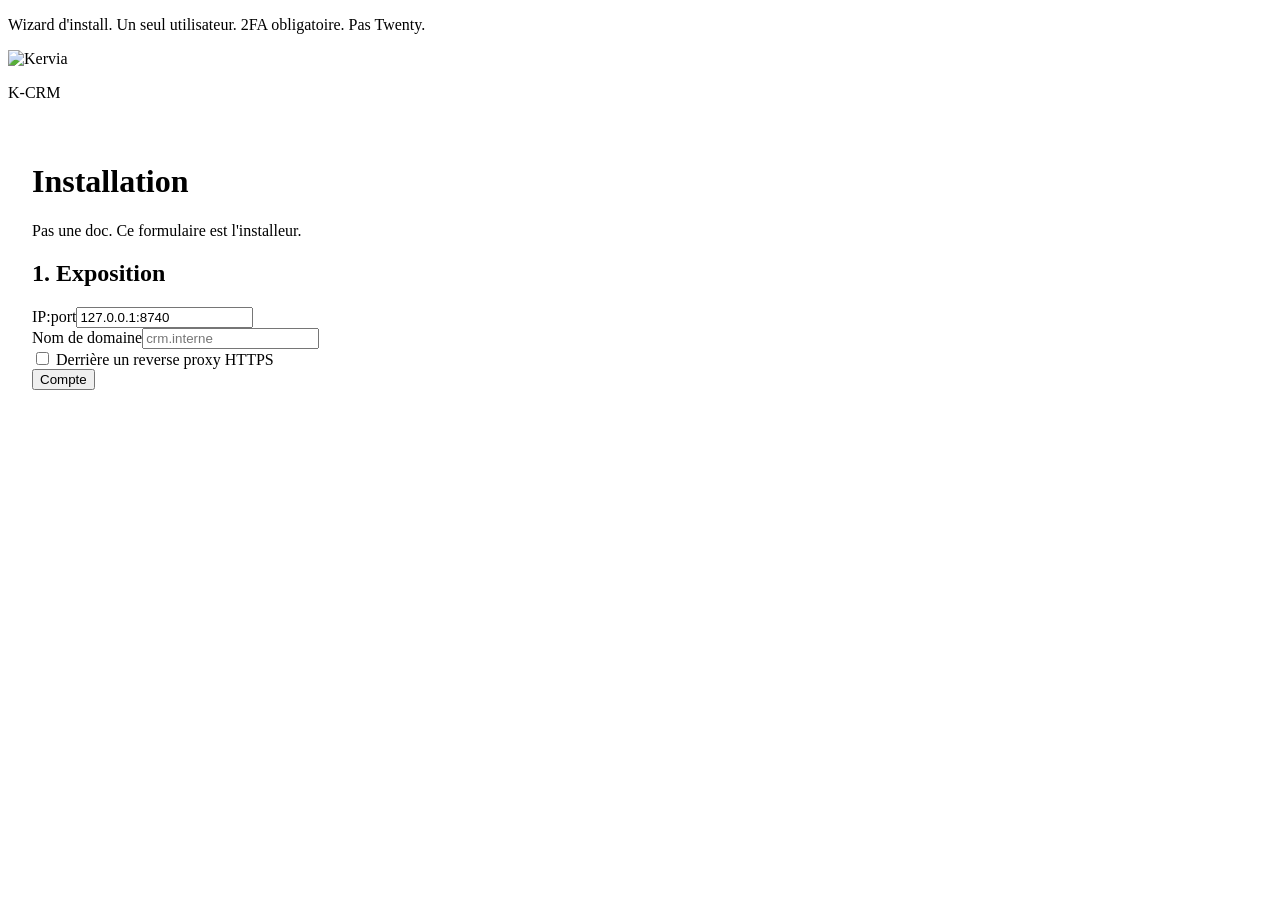
==== internal/webui/static/install.html @ 06470aad "feat: first-run wizard with 2FA and login Install is the wizard, not a README. One user, TOTP requir" ====
<!doctype html>
<html lang="fr" data-kervia-theme="carbon" data-kervia-size="l">
<head>
  <meta charset="utf-8">
  <meta name="viewport" content="width=device-width, initial-scale=1">
  <title>K-CRM · Installer</title>
  <link rel="stylesheet" href="/fonts.css">
  <link rel="stylesheet" href="/kervia.css">
  <link rel="stylesheet" href="/app.css">
</head>
<body>
  <p class="banner">Wizard d'install. Un seul utilisateur. 2FA obligatoire. Pas Twenty.</p>
  <header>
    <img src="/brand/kervia-logo-ia-color-on-dark.svg" width="162" height="48" alt="Kervia">
    <p class="product-name">K-CRM</p>
  </header>
  <main class="main" style="padding:24px;max-width:640px">
    <h1>Installation</h1>
    <p>Pas une doc. Ce formulaire est l'installeur.</p>
    <p class="form-error" id="err" aria-live="polite"></p>
    <form id="step1" class="dialog" style="position:static;max-width:none">
      <h2>1. Exposition</h2>
      <div class="field"><label for="listen">IP:port</label><input id="listen" required value="127.0.0.1:8740"></div>
      <div class="field"><label for="domain">Nom de domaine</label><input id="domain" placeholder="crm.interne"></div>
      <label><input type="checkbox" id="https"> Derrière un reverse proxy HTTPS</label>
      <div class="dialog-foot"><button class="btn primary" type="submit">Compte</button></div>
    </form>
    <form id="step2" class="dialog" style="position:static;max-width:none" hidden>
      <h2>2. Utilisateur unique</h2>
      <div class="field"><label for="user">Identifiant</label><input id="user" required autocomplete="username"></div>
      <div class="field"><label for="password">Mot de passe</label><input id="password" type="password" required minlength="10" autocomplete="new-password"></div>
      <div class="dialog-foot"><button class="btn primary" type="submit">Activer le 2FA</button></div>
    </form>
    <form id="step3" class="dialog" style="position:static;max-width:none" hidden>
      <h2>3. 2FA obligatoire</h2>
      <p>Ajoute ce secret dans ton authenticator, puis entre le code à 6 chiffres.</p>
      <p id="otpauth" style="word-break:break-all"></p>
      <p><code id="secret"></code></p>
      <div class="field"><label for="code">Code</label><input id="code" inputmode="numeric" pattern="[0-9]{6}" required></div>
      <div class="dialog-foot"><button class="btn primary" type="submit">Confirmer</button></div>
    </form>
    <section id="done" hidden>
      <h2>4. Jeton agent</h2>
      <p>Affiché une seule fois. Copie-le. Il n'est plus jamais réaffiché.</p>
      <p><code id="tokenOnce"></code></p>
      <p><a class="btn primary" href="/">Ouvrir K-CRM</a></p>
    </section>
  </main>
  <script>
    const err = (m) => { document.getElementById("err").textContent = m || ""; };
    const api = async (url, body) => {
      const r = await fetch(url, { method: "POST", headers: { "Content-Type": "application/json" }, body: JSON.stringify(body) });
      const data = await r.json().catch(() => ({}));
      if (!r.ok) throw new Error(data.error || r.status);
      return data;
    };
    document.getElementById("step1").addEventListener("submit", (e) => {
      e.preventDefault();
      document.getElementById("step1").hidden = true;
      document.getElementById("step2").hidden = false;
    });
    document.getElementById("step2").addEventListener("submit", async (e) => {
      e.preventDefault();
      err("");
      try {
        const data = await api("/install/start", {
          listen: document.getElementById("listen").value.trim(),
          domain: document.getElementById("domain").value.trim(),
          https: document.getElementById("https").checked,
          user: document.getElementById("user").value.trim(),
          password: document.getElementById("password").value
        });
        document.getElementById("otpauth").textContent = data.otpauth;
        document.getElementById("secret").textContent = data.secret;
        document.getElementById("step2").hidden = true;
        document.getElementById("step3").hidden = false;
      } catch (ex) { err(ex.message); }
    });
    document.getElementById("step3").addEventListener("submit", async (e) => {
      e.preventDefault();
      err("");
      try {
        const data = await api("/install/confirm", { code: document.getElementById("code").value.trim() });
        document.getElementById("step3").hidden = true;
        document.getElementById("done").hidden = false;
        document.getElementById("tokenOnce").textContent = data.token || "(déjà affiché)";
      } catch (ex) { err(ex.message); }
    });
  </script>
</body>
</html>
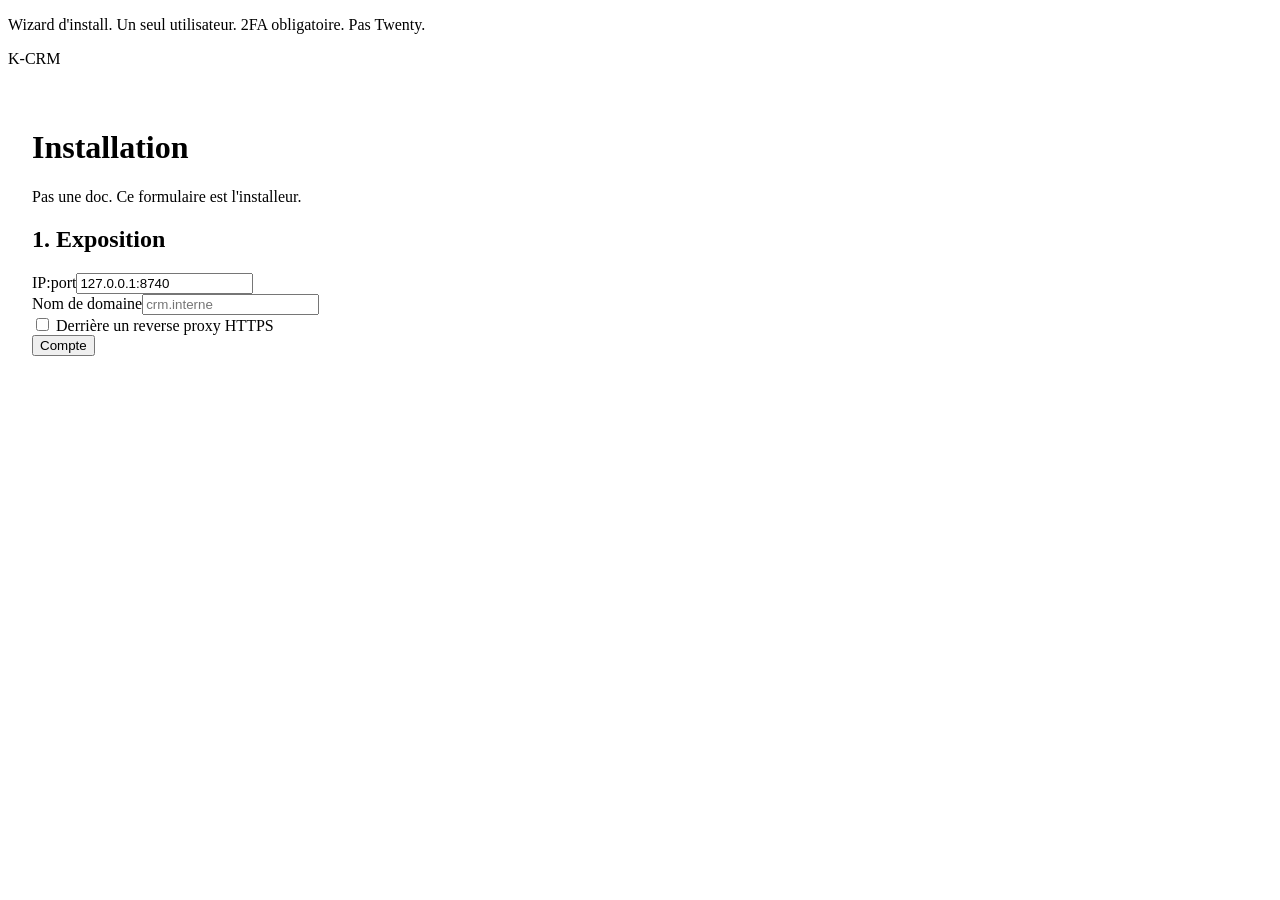
==== commit 0f766268: "feat: use pupitre copper skin as product UI Live UI follows the 8794 mockup: ink, copper, Space Grot" ====
--- a/internal/webui/static/install.html
+++ b/internal/webui/static/install.html
@@ -1,17 +1,14 @@
 <!doctype html>
-<html lang="fr" data-kervia-theme="carbon" data-kervia-size="l">
+<html lang="fr" data-theme="dark">
 <head>
   <meta charset="utf-8">
   <meta name="viewport" content="width=device-width, initial-scale=1">
   <title>K-CRM · Installer</title>
-  <link rel="stylesheet" href="/fonts.css">
-  <link rel="stylesheet" href="/kervia.css">
-  <link rel="stylesheet" href="/app.css">
+  <link rel="stylesheet" href="/pupitre.css">
 </head>
 <body>
   <p class="banner">Wizard d'install. Un seul utilisateur. 2FA obligatoire. Pas Twenty.</p>
   <header>
-    <img src="/brand/kervia-logo-ia-color-on-dark.svg" width="162" height="48" alt="Kervia">
     <p class="product-name">K-CRM</p>
   </header>
   <main class="main" style="padding:24px;max-width:640px">
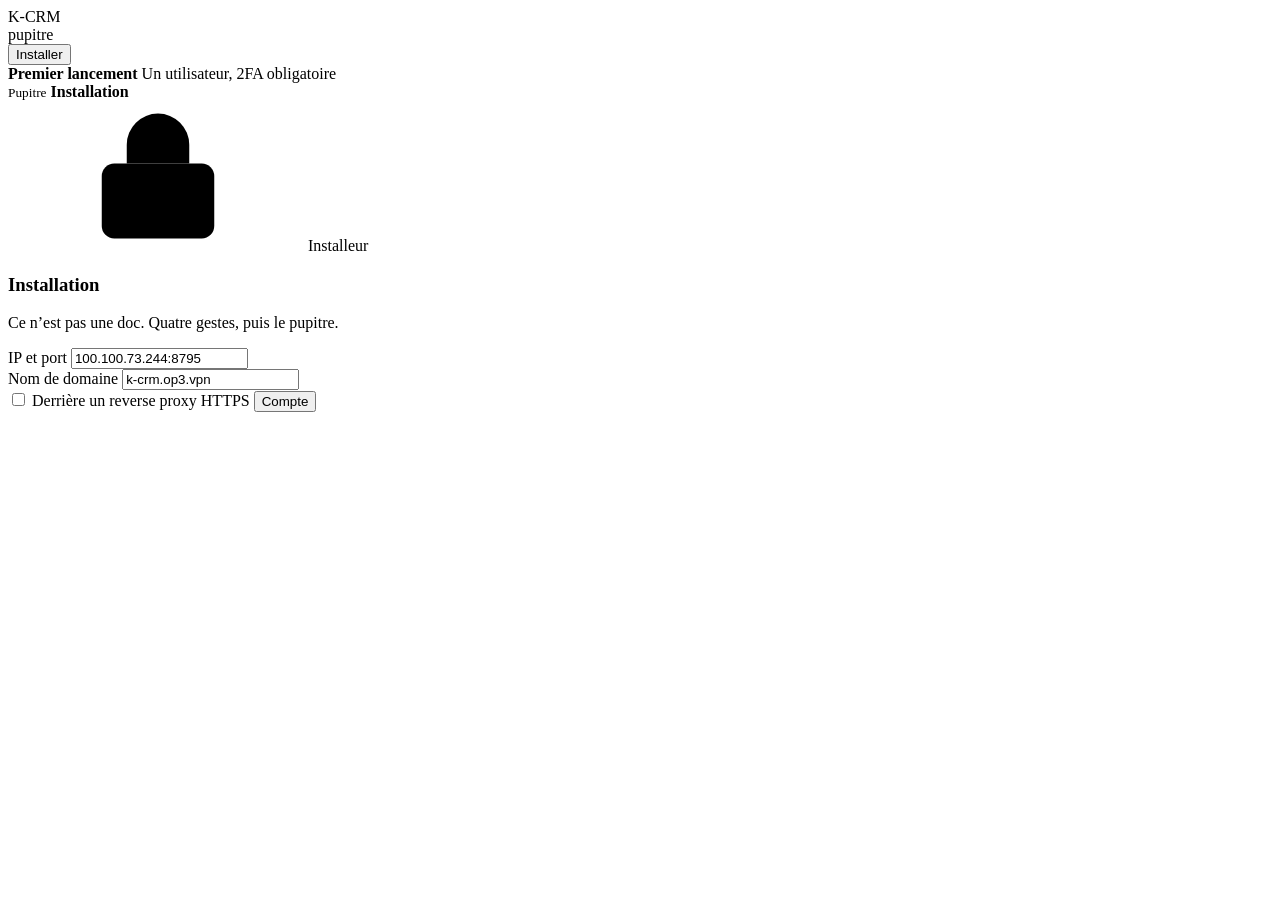
==== commit 10cfff5f: "fix: center pupitre login and installer Gate screens use the product shell. Form is centered in the " ====
--- a/internal/webui/static/install.html
+++ b/internal/webui/static/install.html
@@ -1,50 +1,122 @@
 <!doctype html>
-<html lang="fr" data-theme="dark">
+<html lang="fr-CH" data-theme="dark">
 <head>
   <meta charset="utf-8">
-  <meta name="viewport" content="width=device-width, initial-scale=1">
-  <title>K-CRM · Installer</title>
+  <meta name="viewport" content="width=device-width,initial-scale=1">
+  <title>K-CRM · Installation</title>
+  <script>
+    (() => {
+      try {
+        const theme = localStorage.getItem("kcrm-alt-theme");
+        document.documentElement.dataset.theme = theme === "light" ? "light" : "dark";
+      } catch (_) {
+        document.documentElement.dataset.theme = "dark";
+      }
+    })();
+  </script>
   <link rel="stylesheet" href="/pupitre.css">
 </head>
 <body>
-  <p class="banner">Wizard d'install. Un seul utilisateur. 2FA obligatoire. Pas Twenty.</p>
-  <header>
-    <p class="product-name">K-CRM</p>
-  </header>
-  <main class="main" style="padding:24px;max-width:640px">
-    <h1>Installation</h1>
-    <p>Pas une doc. Ce formulaire est l'installeur.</p>
-    <p class="form-error" id="err" aria-live="polite"></p>
-    <form id="step1" class="dialog" style="position:static;max-width:none">
-      <h2>1. Exposition</h2>
-      <div class="field"><label for="listen">IP:port</label><input id="listen" required value="127.0.0.1:8740"></div>
-      <div class="field"><label for="domain">Nom de domaine</label><input id="domain" placeholder="crm.interne"></div>
-      <label><input type="checkbox" id="https"> Derrière un reverse proxy HTTPS</label>
-      <div class="dialog-foot"><button class="btn primary" type="submit">Compte</button></div>
-    </form>
-    <form id="step2" class="dialog" style="position:static;max-width:none" hidden>
-      <h2>2. Utilisateur unique</h2>
-      <div class="field"><label for="user">Identifiant</label><input id="user" required autocomplete="username"></div>
-      <div class="field"><label for="password">Mot de passe</label><input id="password" type="password" required minlength="10" autocomplete="new-password"></div>
-      <div class="dialog-foot"><button class="btn primary" type="submit">Activer le 2FA</button></div>
-    </form>
-    <form id="step3" class="dialog" style="position:static;max-width:none" hidden>
-      <h2>3. 2FA obligatoire</h2>
-      <p>Ajoute ce secret dans ton authenticator, puis entre le code à 6 chiffres.</p>
-      <p id="otpauth" style="word-break:break-all"></p>
-      <p><code id="secret"></code></p>
-      <div class="field"><label for="code">Code</label><input id="code" inputmode="numeric" pattern="[0-9]{6}" required></div>
-      <div class="dialog-foot"><button class="btn primary" type="submit">Confirmer</button></div>
-    </form>
-    <section id="done" hidden>
-      <h2>4. Jeton agent</h2>
-      <p>Affiché une seule fois. Copie-le. Il n'est plus jamais réaffiché.</p>
-      <p><code id="tokenOnce"></code></p>
-      <p><a class="btn primary" href="/">Ouvrir K-CRM</a></p>
-    </section>
-  </main>
+  <svg width="0" height="0" aria-hidden="true" style="position:absolute">
+    <defs>
+      <symbol id="LockKeyhole" viewBox="0 0 24 24"><circle cx="12" cy="16" r="1"/><rect x="3" y="10" width="18" height="12" rx="2"/><path d="M7 10V7a5 5 0 0 1 10 0v3"/></symbol>
+    </defs>
+  </svg>
+  <div class="shell">
+    <aside class="sidebar">
+      <div class="brand-product">
+        <div class="product-name">K-CRM</div>
+        <div class="product-copy">pupitre</div>
+      </div>
+      <nav class="nav" aria-label="Navigation">
+        <button class="nav-btn" type="button" aria-current="page">Installer</button>
+      </nav>
+      <div class="sidebar-foot">
+        <strong>Premier lancement</strong>
+        <span>Un utilisateur, 2FA obligatoire</span>
+      </div>
+    </aside>
+    <main class="main">
+      <header class="topbar">
+        <div class="crumb">
+          <small>Pupitre</small>
+          <strong>Installation</strong>
+        </div>
+      </header>
+      <section class="gate-stage">
+        <section class="gate-card" aria-labelledby="installTitle">
+          <div class="step-dots" aria-hidden="true">
+            <span id="dot1" aria-current="true"></span>
+            <span id="dot2"></span>
+            <span id="dot3"></span>
+            <span id="dot4"></span>
+          </div>
+          <div class="overline"><svg class="icon" aria-hidden="true"><use href="#LockKeyhole"/></svg>Installeur</div>
+          <h1 id="installTitle">Installation</h1>
+          <p class="intro" id="intro">Ce n’est pas une doc. Quatre gestes, puis le pupitre.</p>
+          <p class="form-error" id="err" aria-live="polite"></p>
+
+          <form class="gate-form" id="step1">
+            <div class="field">
+              <label for="listen">IP et port</label>
+              <input id="listen" required value="100.100.73.244:8795" autocomplete="off">
+            </div>
+            <div class="field">
+              <label for="domain">Nom de domaine</label>
+              <input id="domain" value="k-crm.op3.vpn" placeholder="crm.interne">
+            </div>
+            <label class="gate-note" style="margin:0">
+              <input type="checkbox" id="https"> Derrière un reverse proxy HTTPS
+            </label>
+            <button class="btn primary gate-submit" type="submit">Compte</button>
+          </form>
+
+          <form class="gate-form" id="step2" hidden>
+            <div class="field">
+              <label for="user">Identifiant unique</label>
+              <input id="user" required autocomplete="username">
+            </div>
+            <div class="field">
+              <label for="password">Mot de passe</label>
+              <input id="password" type="password" required minlength="10" autocomplete="new-password">
+            </div>
+            <button class="btn primary gate-submit" type="submit">Activer le 2FA</button>
+          </form>
+
+          <form class="gate-form" id="step3" hidden>
+            <p class="intro" style="margin:0">Ajoute ce secret dans l’authenticator, puis le code à six chiffres.</p>
+            <p class="secret-box" id="secret"></p>
+            <div class="field">
+              <label for="code">Code 2FA</label>
+              <input id="code" inputmode="numeric" autocomplete="one-time-code" pattern="[0-9]{6}" maxlength="6" required>
+            </div>
+            <button class="btn primary gate-submit" type="submit">Confirmer</button>
+          </form>
+
+          <section id="done" hidden>
+            <p class="intro">Jeton agent, une seule fois. Copie-le. Il ne reviendra pas à l’écran.</p>
+            <p class="secret-box" id="tokenOnce"></p>
+            <a class="btn primary gate-submit" href="/" style="display:grid;place-items:center;text-decoration:none">Ouvrir le pupitre</a>
+          </section>
+        </section>
+      </section>
+    </main>
+  </div>
   <script>
     const err = (m) => { document.getElementById("err").textContent = m || ""; };
+    const setStep = (n) => {
+      [1,2,3,4].forEach((i) => {
+        const d = document.getElementById("dot" + i);
+        if (d) d.setAttribute("aria-current", i === n ? "true" : "false");
+      });
+      document.getElementById("installTitle").textContent =
+        n === 1 ? "Où ça s’écoute" : n === 2 ? "Toi seulement" : n === 3 ? "Le 2FA" : "Le jeton";
+      document.getElementById("intro").textContent =
+        n === 1 ? "IP explicite. Jamais 0.0.0.0." :
+        n === 2 ? "Un compte. Pas d’équipe." :
+        n === 3 ? "Sans le code, le pupitre reste fermé." :
+        "Ensuite tu te connectes. Le jeton sert aux agents.";
+    };
     const api = async (url, body) => {
       const r = await fetch(url, { method: "POST", headers: { "Content-Type": "application/json" }, body: JSON.stringify(body) });
       const data = await r.json().catch(() => ({}));
@@ -53,8 +125,11 @@
     };
     document.getElementById("step1").addEventListener("submit", (e) => {
       e.preventDefault();
+      err("");
       document.getElementById("step1").hidden = true;
       document.getElementById("step2").hidden = false;
+      setStep(2);
+      document.getElementById("user").focus();
     });
     document.getElementById("step2").addEventListener("submit", async (e) => {
       e.preventDefault();
@@ -67,10 +142,11 @@
           user: document.getElementById("user").value.trim(),
           password: document.getElementById("password").value
         });
-        document.getElementById("otpauth").textContent = data.otpauth;
         document.getElementById("secret").textContent = data.secret;
         document.getElementById("step2").hidden = true;
         document.getElementById("step3").hidden = false;
+        setStep(3);
+        document.getElementById("code").focus();
       } catch (ex) { err(ex.message); }
     });
     document.getElementById("step3").addEventListener("submit", async (e) => {
@@ -81,6 +157,7 @@
         document.getElementById("step3").hidden = true;
         document.getElementById("done").hidden = false;
         document.getElementById("tokenOnce").textContent = data.token || "(déjà affiché)";
+        setStep(4);
       } catch (ex) { err(ex.message); }
     });
   </script>
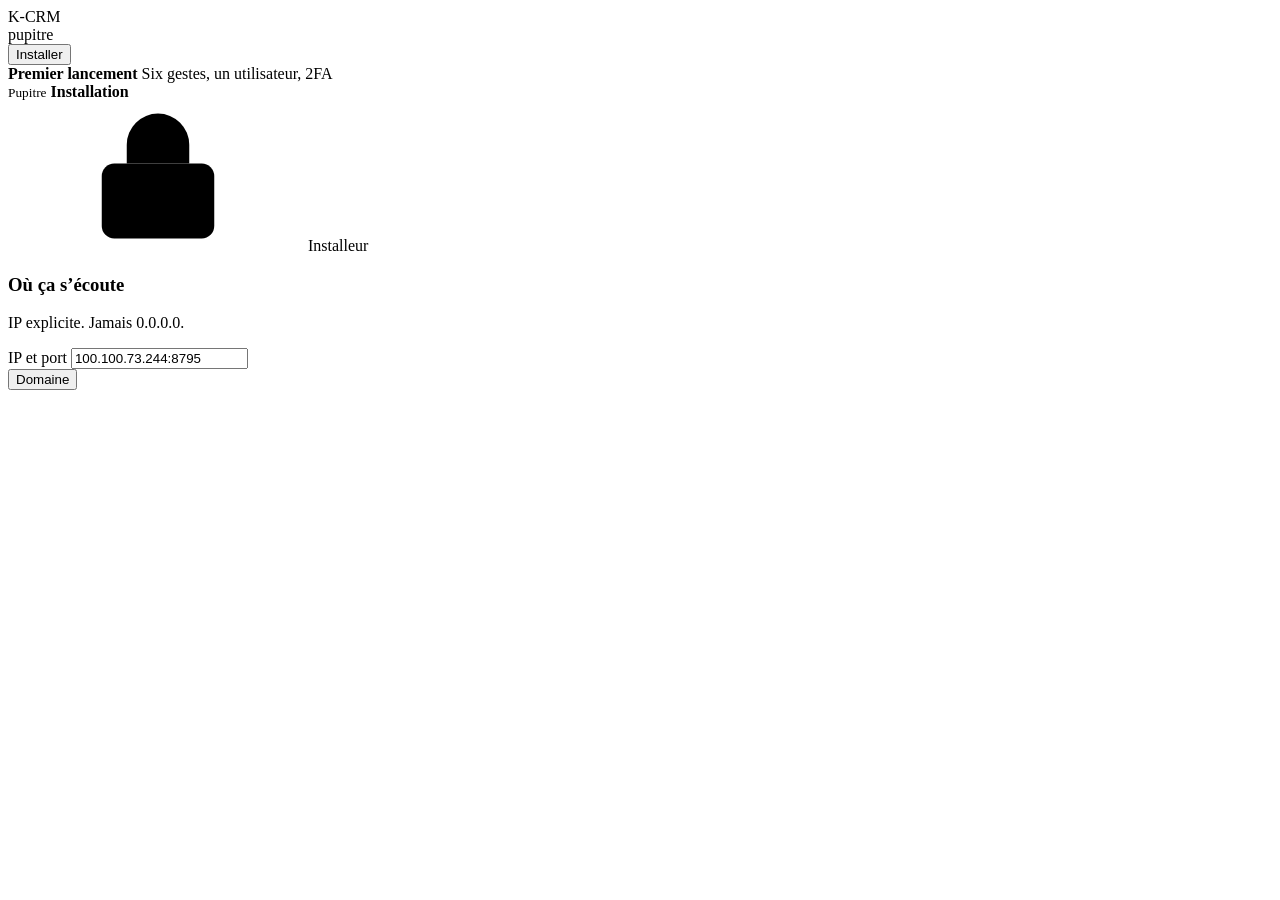
==== commit 0a3ed003: "feat: full agent catalog and six-step wizard API GET /api/v1/tools and MCP tools/list now share 14 v" ====
--- a/internal/webui/static/install.html
+++ b/internal/webui/static/install.html
@@ -20,6 +20,8 @@
   <svg width="0" height="0" aria-hidden="true" style="position:absolute">
     <defs>
       <symbol id="LockKeyhole" viewBox="0 0 24 24"><circle cx="12" cy="16" r="1"/><rect x="3" y="10" width="18" height="12" rx="2"/><path d="M7 10V7a5 5 0 0 1 10 0v3"/></symbol>
+      <symbol id="Eye" viewBox="0 0 24 24"><path d="M2.062 12.348a1 1 0 0 1 0-.696 10.75 10.75 0 0 1 19.876 0 1 1 0 0 1 0 .696 10.75 10.75 0 0 1-19.876 0"/><circle cx="12" cy="12" r="3"/></symbol>
+      <symbol id="EyeOff" viewBox="0 0 24 24"><path d="m2 2 20 20"/><path d="M6.71 6.71A10.7 10.7 0 0 0 2.06 11.65a1 1 0 0 0 0 .7A10.75 10.75 0 0 0 18 17.94"/><path d="M10.73 5.08A10.8 10.8 0 0 1 21.94 11.65a1 1 0 0 1 0 .7 10.8 10.8 0 0 1-1.72 2.75"/><path d="M14.12 14.12A3 3 0 0 1 9.88 9.88"/></symbol>
     </defs>
   </svg>
   <div class="shell">
@@ -33,7 +35,7 @@
       </nav>
       <div class="sidebar-foot">
         <strong>Premier lancement</strong>
-        <span>Un utilisateur, 2FA obligatoire</span>
+        <span>Six gestes, un utilisateur, 2FA</span>
       </div>
     </aside>
     <main class="main">
@@ -50,10 +52,12 @@
             <span id="dot2"></span>
             <span id="dot3"></span>
             <span id="dot4"></span>
+            <span id="dot5"></span>
+            <span id="dot6"></span>
           </div>
           <div class="overline"><svg class="icon" aria-hidden="true"><use href="#LockKeyhole"/></svg>Installeur</div>
-          <h1 id="installTitle">Installation</h1>
-          <p class="intro" id="intro">Ce n’est pas une doc. Quatre gestes, puis le pupitre.</p>
+          <h1 id="installTitle">Où ça s’écoute</h1>
+          <p class="intro" id="intro">IP explicite. Jamais 0.0.0.0.</p>
           <p class="form-error" id="err" aria-live="polite"></p>
 
           <form class="gate-form" id="step1">
@@ -61,29 +65,44 @@
               <label for="listen">IP et port</label>
               <input id="listen" required value="100.100.73.244:8795" autocomplete="off">
             </div>
+            <button class="btn primary gate-submit" type="submit">Domaine</button>
+          </form>
+
+          <form class="gate-form" id="step2" hidden>
             <div class="field">
               <label for="domain">Nom de domaine</label>
-              <input id="domain" value="k-crm.op3.vpn" placeholder="crm.interne">
+              <input id="domain" value="k-crm.op3.vpn" placeholder="crm.interne" autocomplete="off">
             </div>
+            <p class="gate-note">Optionnel si tu restes sur l’IP overlay. Utile derrière un nom interne.</p>
+            <button class="btn primary gate-submit" type="submit">HTTPS</button>
+          </form>
+
+          <form class="gate-form" id="step3" hidden>
             <label class="gate-note" style="margin:0">
               <input type="checkbox" id="https"> Derrière un reverse proxy HTTPS
             </label>
+            <p class="gate-note">Coche seulement si un proxy termine le TLS. Le binaire refuse toujours 0.0.0.0.</p>
             <button class="btn primary gate-submit" type="submit">Compte</button>
           </form>
 
-          <form class="gate-form" id="step2" hidden>
+          <form class="gate-form" id="step4" hidden>
             <div class="field">
               <label for="user">Identifiant unique</label>
               <input id="user" required autocomplete="username">
             </div>
             <div class="field">
               <label for="password">Mot de passe</label>
-              <input id="password" type="password" required minlength="10" autocomplete="new-password">
+              <div class="pw-wrap">
+                <input id="password" type="password" required minlength="10" autocomplete="new-password">
+                <button class="pw-toggle" type="button" id="pwToggle" aria-label="Afficher le mot de passe">
+                  <svg class="icon" aria-hidden="true"><use href="#Eye"/></svg>
+                </button>
+              </div>
             </div>
             <button class="btn primary gate-submit" type="submit">Activer le 2FA</button>
           </form>
 
-          <form class="gate-form" id="step3" hidden>
+          <form class="gate-form" id="step5" hidden>
             <p class="intro" style="margin:0">Ajoute ce secret dans l’authenticator, puis le code à six chiffres.</p>
             <p class="secret-box" id="secret"></p>
             <div class="field">
@@ -103,19 +122,28 @@
     </main>
   </div>
   <script>
+    const titles = ["", "Où ça s’écoute", "Le nom", "HTTPS", "Toi seulement", "Le 2FA", "Le jeton"];
+    const intros = ["",
+      "IP explicite. Jamais 0.0.0.0.",
+      "Un nom interne, pas une pub internet.",
+      "TLS seulement si un proxy le termine.",
+      "Un compte. Pas d’équipe.",
+      "Sans le code, le pupitre reste fermé.",
+      "Ensuite tu te connectes. Le jeton sert aux agents."];
     const err = (m) => { document.getElementById("err").textContent = m || ""; };
     const setStep = (n) => {
-      [1,2,3,4].forEach((i) => {
+      [1,2,3,4,5,6].forEach((i) => {
         const d = document.getElementById("dot" + i);
         if (d) d.setAttribute("aria-current", i === n ? "true" : "false");
       });
-      document.getElementById("installTitle").textContent =
-        n === 1 ? "Où ça s’écoute" : n === 2 ? "Toi seulement" : n === 3 ? "Le 2FA" : "Le jeton";
-      document.getElementById("intro").textContent =
-        n === 1 ? "IP explicite. Jamais 0.0.0.0." :
-        n === 2 ? "Un compte. Pas d’équipe." :
-        n === 3 ? "Sans le code, le pupitre reste fermé." :
-        "Ensuite tu te connectes. Le jeton sert aux agents.";
+      document.getElementById("installTitle").textContent = titles[n];
+      document.getElementById("intro").textContent = intros[n];
+    };
+    const show = (id) => {
+      ["step1","step2","step3","step4","step5","done"].forEach((k) => {
+        const el = document.getElementById(k);
+        if (el) el.hidden = k !== id;
+      });
     };
     const api = async (url, body) => {
       const r = await fetch(url, { method: "POST", headers: { "Content-Type": "application/json" }, body: JSON.stringify(body) });
@@ -123,41 +151,43 @@
       if (!r.ok) throw new Error(data.error || r.status);
       return data;
     };
+    const pw = document.getElementById("password");
+    const toggle = document.getElementById("pwToggle");
+    toggle.addEventListener("click", () => {
+      const showPw = pw.type === "password";
+      pw.type = showPw ? "text" : "password";
+      toggle.setAttribute("aria-label", showPw ? "Masquer le mot de passe" : "Afficher le mot de passe");
+      toggle.querySelector("use").setAttribute("href", showPw ? "#EyeOff" : "#Eye");
+    });
     document.getElementById("step1").addEventListener("submit", (e) => {
-      e.preventDefault();
-      err("");
-      document.getElementById("step1").hidden = true;
-      document.getElementById("step2").hidden = false;
-      setStep(2);
-      document.getElementById("user").focus();
+      e.preventDefault(); err(""); show("step2"); setStep(2); document.getElementById("domain").focus();
     });
-    document.getElementById("step2").addEventListener("submit", async (e) => {
-      e.preventDefault();
-      err("");
+    document.getElementById("step2").addEventListener("submit", (e) => {
+      e.preventDefault(); err(""); show("step3"); setStep(3);
+    });
+    document.getElementById("step3").addEventListener("submit", (e) => {
+      e.preventDefault(); err(""); show("step4"); setStep(4); document.getElementById("user").focus();
+    });
+    document.getElementById("step4").addEventListener("submit", async (e) => {
+      e.preventDefault(); err("");
       try {
         const data = await api("/install/start", {
           listen: document.getElementById("listen").value.trim(),
           domain: document.getElementById("domain").value.trim(),
           https: document.getElementById("https").checked,
           user: document.getElementById("user").value.trim(),
-          password: document.getElementById("password").value
+          password: pw.value
         });
         document.getElementById("secret").textContent = data.secret;
-        document.getElementById("step2").hidden = true;
-        document.getElementById("step3").hidden = false;
-        setStep(3);
-        document.getElementById("code").focus();
+        show("step5"); setStep(5); document.getElementById("code").focus();
       } catch (ex) { err(ex.message); }
     });
-    document.getElementById("step3").addEventListener("submit", async (e) => {
-      e.preventDefault();
-      err("");
+    document.getElementById("step5").addEventListener("submit", async (e) => {
+      e.preventDefault(); err("");
       try {
         const data = await api("/install/confirm", { code: document.getElementById("code").value.trim() });
-        document.getElementById("step3").hidden = true;
-        document.getElementById("done").hidden = false;
         document.getElementById("tokenOnce").textContent = data.token || "(déjà affiché)";
-        setStep(4);
+        show("done"); setStep(6);
       } catch (ex) { err(ex.message); }
     });
   </script>
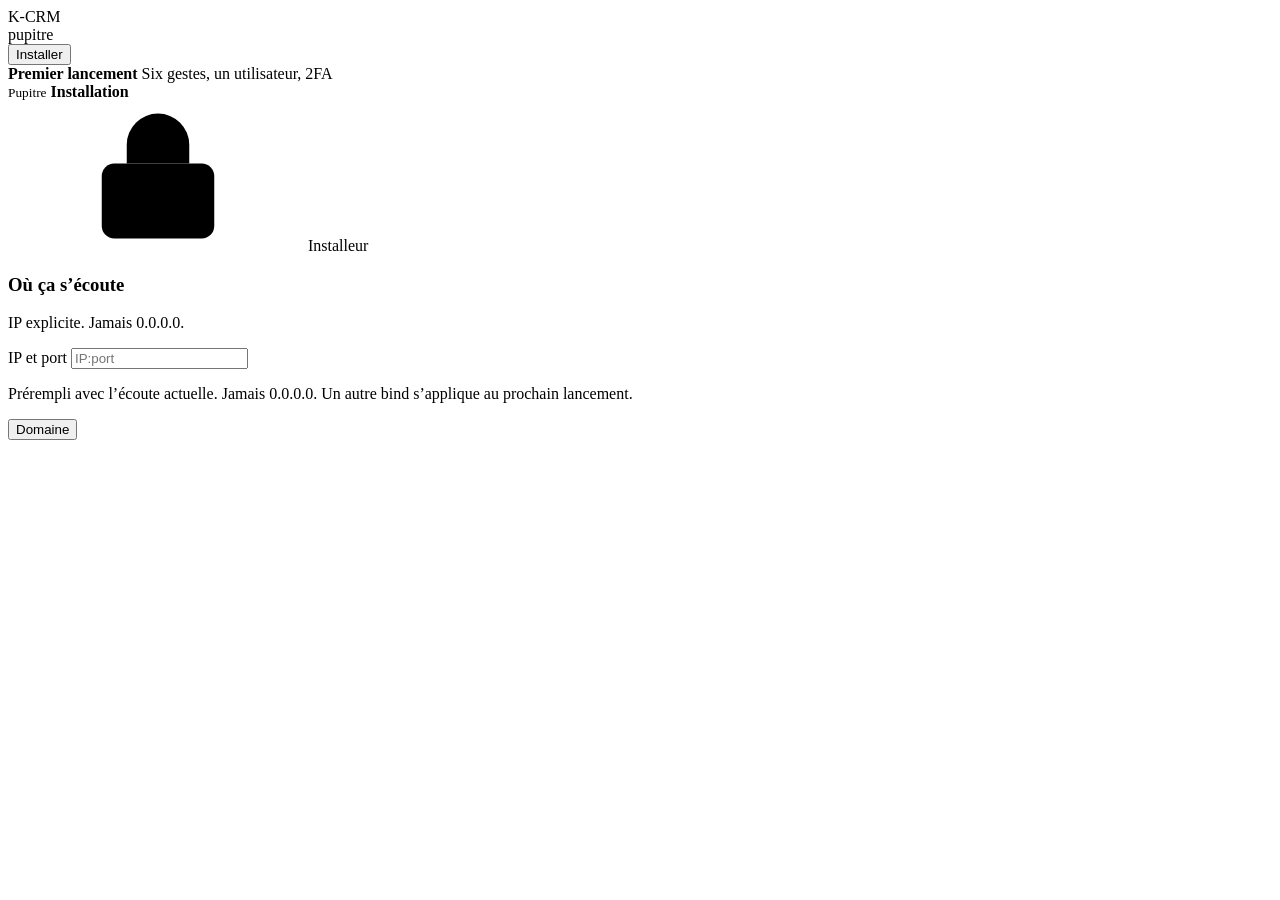
==== commit dc6b6421: "fix: wizard works for a fresh install Listen is prefilled from the actual bind, not a hardcoded over" ====
--- a/internal/webui/static/install.html
+++ b/internal/webui/static/install.html
@@ -63,18 +63,20 @@
           <form class="gate-form" id="step1">
             <div class="field">
               <label for="listen">IP et port</label>
-              <input id="listen" required value="100.100.73.244:8795" autocomplete="off">
-            </div>
+              <input id="listen" required value="" placeholder="IP:port" autocomplete="off">
+            </div>
+            <p class="gate-note">Prérempli avec l’écoute actuelle. Jamais 0.0.0.0. Un autre bind s’applique au prochain lancement.</p>
             <button class="btn primary gate-submit" type="submit">Domaine</button>
           </form>
 
           <form class="gate-form" id="step2" hidden>
             <div class="field">
               <label for="domain">Nom de domaine</label>
-              <input id="domain" value="k-crm.op3.vpn" placeholder="crm.interne" autocomplete="off">
-            </div>
-            <p class="gate-note">Optionnel si tu restes sur l’IP overlay. Utile derrière un nom interne.</p>
+              <input id="domain" value="" placeholder="crm.interne" autocomplete="off">
+            </div>
+            <p class="gate-note">Optionnel si tu restes sur l’IP. Utile derrière un nom interne.</p>
             <button class="btn primary gate-submit" type="submit">HTTPS</button>
+            <button class="btn gate-submit" type="button" data-back="1">Retour</button>
           </form>
 
           <form class="gate-form" id="step3" hidden>
@@ -83,6 +85,7 @@
             </label>
             <p class="gate-note">Coche seulement si un proxy termine le TLS. Le binaire refuse toujours 0.0.0.0.</p>
             <button class="btn primary gate-submit" type="submit">Compte</button>
+            <button class="btn gate-submit" type="button" data-back="2">Retour</button>
           </form>
 
           <form class="gate-form" id="step4" hidden>
@@ -100,6 +103,7 @@
               </div>
             </div>
             <button class="btn primary gate-submit" type="submit">Activer le 2FA</button>
+            <button class="btn gate-submit" type="button" data-back="3">Retour</button>
           </form>
 
           <form class="gate-form" id="step5" hidden>
@@ -110,10 +114,11 @@
               <input id="code" inputmode="numeric" autocomplete="one-time-code" pattern="[0-9]{6}" maxlength="6" required>
             </div>
             <button class="btn primary gate-submit" type="submit">Confirmer</button>
+            <button class="btn gate-submit" type="button" data-back="4">Retour</button>
           </form>
 
           <section id="done" hidden>
-            <p class="intro">Jeton agent, une seule fois. Copie-le. Il ne reviendra pas à l’écran.</p>
+            <p class="intro" id="doneNote">Jeton agent, une seule fois. Copie-le. Il ne reviendra pas à l’écran.</p>
             <p class="secret-box" id="tokenOnce"></p>
             <a class="btn primary gate-submit" href="/" style="display:grid;place-items:center;text-decoration:none">Ouvrir le pupitre</a>
           </section>
@@ -151,6 +156,10 @@
       if (!r.ok) throw new Error(data.error || r.status);
       return data;
     };
+    fetch("/install/status").then((r) => r.json()).then((d) => {
+      if (d.done) { location.href = "/"; return; }
+      if (d.listen) document.getElementById("listen").value = d.listen;
+    }).catch(() => {});
     const pw = document.getElementById("password");
     const toggle = document.getElementById("pwToggle");
     toggle.addEventListener("click", () => {
@@ -159,8 +168,20 @@
       toggle.setAttribute("aria-label", showPw ? "Masquer le mot de passe" : "Afficher le mot de passe");
       toggle.querySelector("use").setAttribute("href", showPw ? "#EyeOff" : "#Eye");
     });
-    document.getElementById("step1").addEventListener("submit", (e) => {
-      e.preventDefault(); err(""); show("step2"); setStep(2); document.getElementById("domain").focus();
+    document.querySelectorAll("[data-back]").forEach((btn) => {
+      btn.addEventListener("click", () => {
+        const n = Number(btn.dataset.back);
+        err("");
+        show("step" + n);
+        setStep(n);
+      });
+    });
+    document.getElementById("step1").addEventListener("submit", async (e) => {
+      e.preventDefault(); err("");
+      try {
+        await api("/install/listen", { listen: document.getElementById("listen").value.trim() });
+        show("step2"); setStep(2); document.getElementById("domain").focus();
+      } catch (ex) { err(ex.message); }
     });
     document.getElementById("step2").addEventListener("submit", (e) => {
       e.preventDefault(); err(""); show("step3"); setStep(3);
@@ -187,6 +208,9 @@
       try {
         const data = await api("/install/confirm", { code: document.getElementById("code").value.trim() });
         document.getElementById("tokenOnce").textContent = data.token || "(déjà affiché)";
+        if (data.restart) {
+          document.getElementById("doneNote").textContent = "Jeton une seule fois. Relance k-crm pour appliquer la nouvelle écoute.";
+        }
         show("done"); setStep(6);
       } catch (ex) { err(ex.message); }
     });
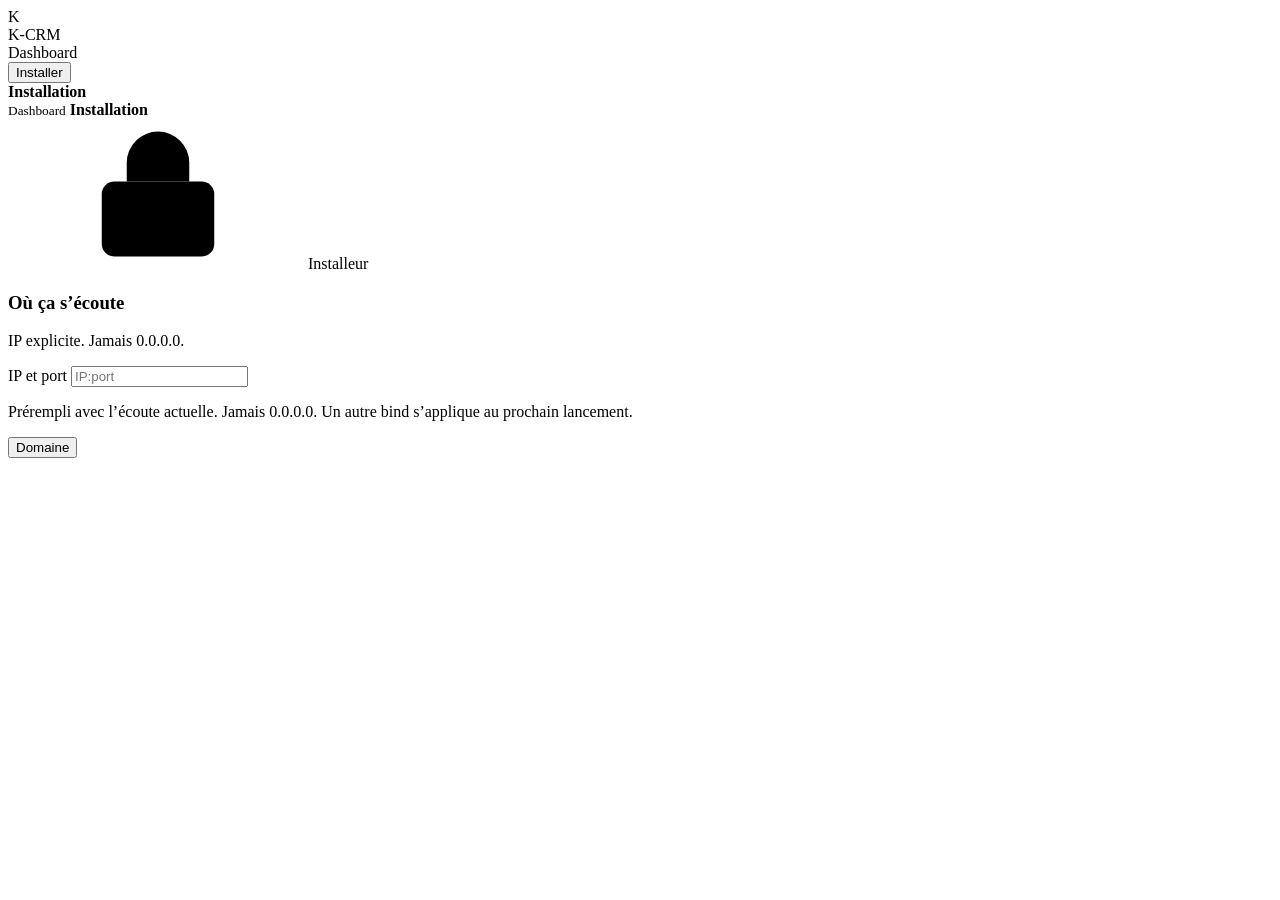
==== commit b7b4a512: "fix: dashboard wordmark, enrolled name in sidebar, copper K mark" ====
--- a/internal/webui/static/install.html
+++ b/internal/webui/static/install.html
@@ -27,21 +27,23 @@
   <div class="shell">
     <aside class="sidebar">
       <div class="brand-product">
-        <div class="product-name">K-CRM</div>
-        <div class="product-copy">pupitre</div>
+        <div class="brand-mark" aria-hidden="true">K</div>
+        <div class="brand-text">
+          <div class="product-name">K-CRM</div>
+          <div class="product-copy">Dashboard</div>
+        </div>
       </div>
       <nav class="nav" aria-label="Navigation">
         <button class="nav-btn" type="button" aria-current="page">Installer</button>
       </nav>
       <div class="sidebar-foot">
-        <strong>Premier lancement</strong>
-        <span>Six gestes, un utilisateur, 2FA</span>
+        <strong id="ownerName">Installation</strong>
       </div>
     </aside>
     <main class="main">
       <header class="topbar">
         <div class="crumb">
-          <small>Pupitre</small>
+          <small>Dashboard</small>
           <strong>Installation</strong>
         </div>
       </header>
@@ -107,7 +109,9 @@
           </form>
 
           <form class="gate-form" id="step5" hidden>
-            <p class="intro" style="margin:0">Ajoute ce secret dans l’authenticator, puis le code à six chiffres.</p>
+            <p class="intro" style="margin:0">Scanne le QR avec l’authenticator, puis saisis le code à six chiffres.</p>
+            <img id="qr" class="totp-qr" alt="QR code 2FA" hidden>
+            <p class="gate-note" style="margin-top:8px">Le secret reste là si tu dois le taper à la main.</p>
             <p class="secret-box" id="secret"></p>
             <div class="field">
               <label for="code">Code 2FA</label>
@@ -120,7 +124,7 @@
           <section id="done" hidden>
             <p class="intro" id="doneNote">Jeton agent, une seule fois. Copie-le. Il ne reviendra pas à l’écran.</p>
             <p class="secret-box" id="tokenOnce"></p>
-            <a class="btn primary gate-submit" href="/" style="display:grid;place-items:center;text-decoration:none">Ouvrir le pupitre</a>
+            <a class="btn primary gate-submit" href="/" style="display:grid;place-items:center;text-decoration:none">Ouvrir le dashboard</a>
           </section>
         </section>
       </section>
@@ -133,7 +137,7 @@
       "Un nom interne, pas une pub internet.",
       "TLS seulement si un proxy le termine.",
       "Un compte. Pas d’équipe.",
-      "Sans le code, le pupitre reste fermé.",
+      "Sans le code, le dashboard reste fermé.",
       "Ensuite tu te connectes. Le jeton sert aux agents."];
     const err = (m) => { document.getElementById("err").textContent = m || ""; };
     const setStep = (n) => {
@@ -200,6 +204,16 @@
           password: pw.value
         });
         document.getElementById("secret").textContent = data.secret;
+        const enrolled = document.getElementById("user").value.trim();
+        if (enrolled) document.getElementById("ownerName").textContent = enrolled;
+        const qr = document.getElementById("qr");
+        if (typeof data.qr === "string" && data.qr.startsWith("data:image/png")) {
+          qr.src = data.qr;
+          qr.hidden = false;
+        } else {
+          qr.removeAttribute("src");
+          qr.hidden = true;
+        }
         show("step5"); setStep(5); document.getElementById("code").focus();
       } catch (ex) { err(ex.message); }
     });
